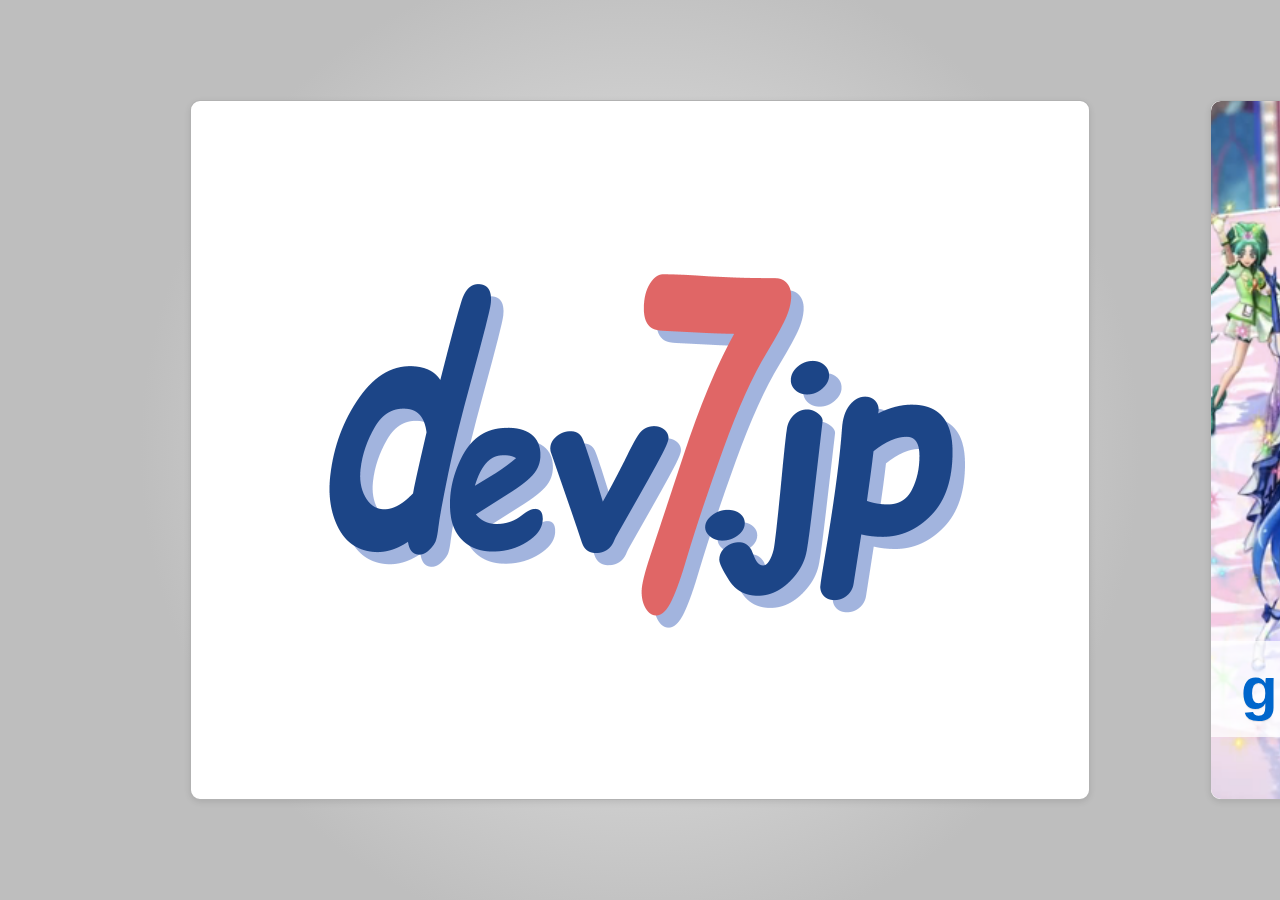
==== war/static/gl.enchant.js/index.html @ 76f35154 "k-on" ====
<!DOCTYPE html>
<html>
<head>
<meta charset="UTF-8">
<script
	src="https://ajax.googleapis.com/ajax/libs/jquery/1.8.2/jquery.min.js"></script>
<script src="/_ah/channel/jsapi"></script>
<script src="../slides.js"></script>
<script src="../index.js"></script>
<script>
if (window['_DCL']) {
  loadMyCss();
} else {
  document.addEventListener('DOMContentLoaded', loadMyCss, false);
}
function loadMyCss() {
  var el = document.createElement('link');
  el.rel = 'stylesheet';
  el.type = 'text/css';
  el.href = 'custom.css';
  document.body.appendChild(el);
}
</script>
</head>
<body style='display: none'>
	<section class='slides layout-regular template-default'>
		<article class='biglogo'></article>

		<!-- 表紙 -->
		<article class="fill">
			<h3 class="blue"
				style="margin-top: 500px; font-size: 60px; padding: 30px">gl.enchant.jsで遊ぶ会</h3>
			<img src="precure.png" />
		</article>

		<!-- 自己紹介 -->
		<article>
			<h1 class="blue" style="margin-top: 280px">自己紹介</h1>
		</article>
		<article>
			<h1 class="blue" style="margin-top: 100px">名前</h1>
			<h1 style="font-size: 130pt">
				楢崎<span class="red">大志</span>
			</h1>
		</article>
		<article>
			<h1 class="blue" style="margin-top: 100px">Google</h1>
			<h1 style="font-size: 95pt">
				<span class="red">daishi</span>.hmr<span style="font-size: 30pt">@gmail.com</span>
			</h1>
		</article>
		<article>
			<h1 class="blue" style="margin-top: 100px">Twitter</h1>
			<h1 style="font-size: 110pt">
				<span class="red">daishi</span>_hmr
			</h1>
		</article>
		<article>
			<h1 class="blue" style="margin-top: 100px">GitHub</h1>
			<h1 style="font-size: 120pt">
				<span class="red">daishi</span>hmr
			</h1>
		</article>
		<article>
			<h1 class="blue" style="margin-top: 100px">所属</h1>
			<h1 style="margin-top: 100px; font-size: 50pt">（株）エイプルジャパン</h1>
			<h1 style="margin-top: 100px; font-size: 70pt">
				narazaki.<span class="red">daishi</span><span
					style="font-size: 27pt">@apl.co.jp</span>
			</h1>
		</article>
		<article>
			<h1 class="blue" style="margin-top: 100px; font-size: 80pt">ふだんの仕事</h1>
			<h1 style="margin-top: 80px; font-size: 40pt">いわゆる普通のSIer</h1>
			<h1 style="margin-top: 30px; font-size: 40pt">企業・大学向けシステム開発</h1>
			<h1 style="margin-top: 30px; font-size: 40pt">
				主な使用言語は <img
					src="http://www.exclavemagazine.com/jp/wp-content/uploads/2012/03/Java-200x200.jpg"
					style="width: 100px" /> <img src="android001.png"
					style="width: 100px" />
			</h1>
		</article>

		<!-- はじめに -->
		<article>
			<h1 class="blue" style="margin-top: 280px">今日のテーマ</h1>
		</article>
		<article>
			<h1 class="blue" style="margin-top: 280px; font-size: 50pt">ブレイブーストの作り方</h1>
		</article>

		<article>
			<h3>なんだそれ？</h3>
			<img src="cover.png" style="float: right" />
			<ul class="build">
				<li>今年8月に9leapに投稿したシューティングゲーム</li>
				<li>YouTube:<br> <a href="http://youtu.be/Mxn-021Kwls">http://youtu.be/Mxn-021Kwls</a></li>
				<li>gl.enchant.jsを本格的に使ってる</li>
				<li>伝統的な横シュー（非弾幕, 振り向き不可）</li>
				<li>開発におよそ3ヶ月かかった</li>
				<li class="red">難易度が理不尽に高い</li>
			</ul>
		</article>
		<article>
			<ul>
				<li class="red" style="font-weight: bold">妙に高い評価を頂いている</li>
			</ul>
			<img src="IMG_0835.PNG" class="centered" style="height: 550px" />
		</article>
		<article>
			<h1 class="blue" style="margin-top: 240px">最高峰！？</h1>
		</article>
		<article>
			<img src="../useful-images/sorehane-yo.jpeg" class="centered"
				style="height: 600px" />
		</article>
		<article>
			<h1 class="blue"
				style="margin-top: 100px; font-size: 50pt; text-align: left">...そんな</h1>
			<h1 class="blue" style="margin-top: 120px; font-size: 50pt">ブレイブーストの作り方</h1>
			<h1 class="blue"
				style="margin-top: 120px; font-size: 50pt; text-align: right">をご紹介</h1>
		</article>

		<!-- 素材の話 -->
		<article>
			<h2>chaper1. 素材の話</h2>
		</article>
		<article>
			<h1 class="blue" style="font-size: 45pt">モデルデータどうするよ？</h1>
		</article>
		<article>
			<h3>モデルデータがない</h3>
			<ul class="build">
				<li>3Dでゲームを作るからにはオリジナルのキャラクターを出したい</li>
				<li>2D素材とちがい、公式パッケージにはドロイドくんしか入ってない</li>
				<li>プリミティブだけで作るのはあまりにも...つらい</li>
				<li>メタセコで作ってMMD? そんな技術ネーヨ</li>
				<li>Blender? Maya?</li>
				<li><img src="../useful-images/wakannai.png" /></li>
			</ul>
		</article>
		<article>
			<h1 class="blue" style="font-size: 40pt">
				簡単に大量のモデルデータを<br>確保したい！
			</h1>
		</article>
		<article>
			<h1 class="blue" style="font-size: 40pt">
				超カンタンな<br>モデリングツールはないのか？
			</h1>
		</article>
		<article>
			<h1 class="blue">あった！</h1>
		</article>
		<article>
			<h1 class="blue" style="margin-top: 50px; font-size: 50pt">DOGA-Lシリーズ</h1>
			<p>
				<img src="http://doga.jp/2010/programs/dogal/dogal1/img/l1image.gif"
					class="centered" style="height: 400px" />
			</p>
		</article>
		<article>
			<h3>なんじゃそれ？</h3>
			<ul class="build">
				<li>20年ぐらい前からある3DCG入門者向けモデリングツール</li>
				<li>学習用途向けだから簡単</li>
				<li>用意されているパーツを組み合わせるだけでモデルが出来ちゃう</li>
				<li>意外とハイレベルなことも...?</li>
			</ul>
		</article>
		<article>
			<h1 class="blue" style="font-size: 100px">これを使おう！</h1>
		</article>
		<article>
			<h1 class="blue" style="font-size: 40px">でも、一般的な形式で出力できないよ...?</h1>
		</article>
		<article>
			<h1 class="blue" style="font-size: 60px">
				だったら変換エンジンを<br>自作しよう！
			</h1>
		</article>
		<article class="fill">
			<h3 class="blue">作りました！</h3>
			<img src="dogencha.png" />
		</article>
		<article>
			<h1 class="blue" style="font-size: 60px">
				DOGA-L3の<br>L3P/L3Cファイルを<br>JSONに変換するサービス
			</h1>
		</article>
		<article>
			<h1 class="blue" style="font-size: 60px">サービス名「DoGencha」</h1>
			<h1 class="blue" style="font-size: 20px; margin-top: 60px">「名前なんてどげんちゃよかたい」の意</h1>
		</article>
		<article>
			<h2 class="green">ちょっとデモ</h2>
		</article>
		<article>
			<h3>DoGencha導入のメリットとデメリット</h3>
			<ul class="build">
				<li class="green">極めて手軽に3Dモデルを作成／入手できる</li>
				<li class="red">データのライセンスが非コピーレフトになってしまう<br>(非商用利用に限定されてしまう)
				</li>
			</ul>
		</article>
		<article>
			<h3>「ブレイブースト」では...</h3>
			<p>ゲーム中に登場する自機・すべての敵キャラ・一部の弾で使用</p>
			<p>モデルデータのみライセンス形態を別に</p>
		</article>

		<!-- 当たり判定の話 -->
		<article>
			<h2>chapter2. 当たり判定の話</h2>
		</article>
		<article>
			<h1 class="blue" style="margin-top: 250px">突然ですが</h1>
		</article>
		<article class="fill">
			<h3 class="green"
				style="font-size: 105px; margin-top: 150px; padding: 50px">「触手」は</h3>
			<h3 class="green"
				style="font-size: 105px; margin-top: 50px; padding: 50px">お好きですか？</h3>
			<img src="syunga.jpeg" />
		</article>
		<article>
			<h3>シューティングゲームにおける「触手」</h3>
			<p>古くからシューティングゲームの敵キャラとして登場</p>
			<div style="margin-top: 10px; padding-left: 90px">
				<div style="text-align: center; margin-left: 20px; float: left">
					<div style="font-size: 14pt">
						R-TYPE<br>「ドプケラドプス」
					</div>
					<img src="r-type.jpeg" style="height: 200px" />
				</div>
				<div style="text-align: center; margin-left: 20px; float: left">
					<div style="font-size: 14pt">
						ダライアス外伝<br>「ネオンライト・イリュージョン」
					</div>
					<img src="draius-gaiden.jpeg" style="height: 200px" />
				</div>
				<div style="text-align: center; margin-left: 20px; float: left">
					<div style="font-size: 14pt">
						グラディウス<br>「5面 触手ステージ」
					</div>
					<img src="gradius-stage5.png" style="height: 200px" />
				</div>
				<div style="text-align: center; margin-left: 20px; float: left">
					<div style="font-size: 14pt">
						XEXEX<br>「フリント」
					</div>
					<img src="xexex.png" style="height: 200px" />
				</div>
			</div>
		</article>
		<article>
			<h3>多関節！</h3>
			<ul>
				<li>単独で存在していたスプライト同士に「親子関係」を持たせて「多関節」を実現することができる</li>
				<li>関節をたくさん使用することで、容易に生物らしい演出が可能</li>
			</ul>
			<div style="text-align: center; font-size: 14pt">
				<div>@usami_yuさんの「すねーくん」</div>
				<img src="usami_yu.gif" style="width: 300px" />
			</div>
		</article>
		<article>
			<h3>gl.enchant.jsで多関節を実現するには</h3>
			<pre>
var body = new Sprite3D();
var arm = new Sprite3D();

body.addChild(arm);
</pre>
			<p>
				glでは2DにおけるGroupにあたるものがない。<br>代わりにSprite3Dに他のSprite3Dを子ノードとして追加できる。
			</p>
			<p>DoGenchaでのDOGA-L3多関節物体(L3C)の実現にはこれをそのまま利用している。</p>
		</article>
		<article>
			<h1 class="blue" style="font-size: 80px; margin-top: 100px">gl.enchant.jsでの</h1>
			<h1 class="blue" style="font-size: 80px; margin-top: 100px">多関節物体表現は</h1>
			<h1 class="blue" style="font-size: 80px; margin-top: 100px">意外と簡単！</h1>
		</article>
		<article>
			<h1 class="blue">しかし！</h1>
		</article>
		<article class="build">
			<h3 class="red">衝突判定に難あり！</h3>
			<p>glにおけるintersectメソッドはthis.x, this.yしか見ていない</p>
			<p>子ノードのthis.x, this.yは親ノードからの相対位置</p>
			<p class="red">⇒ 正しく衝突判定ができない！</p>
			<img src="node-collision.png"
				style="width: 900px; margin-left: -100px" />
		</article>
		<article>
			<h3 class="green">正しく衝突判定を行うには</h3>
			<ul>
				<li>親ノードをたどって絶対位置を計算する必要がある</li>
				<li>いっそ腕や脚は無視して、本体だけに当たり判定があるようにするという手もあり...?</li>
			</ul>
			<img src="node-collision2.png"
				style="width: 900px; margin-left: -100px" />
		</article>
		<article>
			<h3>「ブレイブースト」では...</h3>
			<div>１ボスには胸部分にしか当たり判定がない</div>
			<img src="boss1-bounding.png" />
			<div>３ボスはポーズ変更が完了した時点で位置固定の当たり判定を生成している</div>
			<img src="boss3-bounding.png" />
		</article>

		<!-- アルファブレンディングの話 -->
		<article>
			<h2>chapter3. アルファブレンディングの話</h2>
		</article>

		<!-- その他表現の話 -->
		<article>
			<h2>chapter4. その他表現の話</h2>
		</article>

		<!-- まとめ -->
		<article>
			<h2>まとめ</h2>
		</article>

		<!-- おわり -->
		<article>
			<h2>Thank you!</h2>
		</article>

		<article class='smaller'>
			<h3>Simple slide with header and text (small font)</h3>
			<p>This is a slide with just text. This is a slide with just
				text. This is a slide with just text. This is a slide with just
				text. This is a slide with just text. This is a slide with just
				text.</p>
			<p>
				There is more text just underneath with a
				<code>code sample: 5px</code>
				.
			</p>
		</article>

		<article>
			<h3>Slide with bullet points and a longer title, just because we
				can make it longer</h3>
			<ul>
				<li>Use this template to create your presentation</li>
				<li>Use the provided color palette, box and arrow graphics, and
					chart styles</li>
				<li>Instructions are provided to assist you in using this
					presentation template effectively</li>
				<li>At all times strive to maintain Google's corporate look and
					feel</li>
			</ul>
		</article>

		<article>
			<h3>Slide with bullet points that builds</h3>
			<ul class="build">
				<li>This is an example of a list</li>
				<li>The list items fade in</li>
				<li>Last one!</li>
			</ul>

			<div class="build">
				<p>Any element with child nodes can build.</p>
				<p>It doesn't have to be a list.</p>
			</div>
		</article>

		<article class='smaller'>
			<h3>Slide with bullet points (small font)</h3>
			<ul>
				<li>Use this template to create your presentation
				<li>Use the provided color palette, box and arrow graphics, and
					chart styles
				<li>Instructions are provided to assist you in using this
					presentation template effectively
				<li>At all times strive to maintain Google's corporate look and
					feel
			</ul>
		</article>

		<article>
			<h3>Slide with a table</h3>

			<table>
				<tr>
					<th>Name
					<th>Occupation
				<tr>
					<td>Luke Mahé
					<td>V.P. of Keepin’ It Real
				<tr>
					<td>Marcin Wichary
					<td>The Michael Bay of Doodles
			</table>
		</article>

		<article class='smaller'>
			<h3>Slide with a table (smaller text)</h3>

			<table>
				<tr>
					<th>Name
					<th>Occupation
				<tr>
					<td>Luke Mahé
					<td>V.P. of Keepin’ It Real
				<tr>
					<td>Marcin Wichary
					<td>The Michael Bay of Doodles
			</table>
		</article>

		<article>
			<h3>Styles</h3>
			<ul>
				<li><span class='red'>class="red"</span>
				<li><span class='blue'>class="blue"</span>
				<li><span class='green'>class="green"</span>
				<li><span class='yellow'>class="yellow"</span>
				<li><span class='black'>class="black"</span>
				<li><span class='white'>class="white"</span>
				<li><b>bold</b> and <i>italic</i>
			</ul>
		</article>

		<article>
			<h2>Segue slide</h2>
		</article>

		<article>
			<h3>Slide with an image</h3>
			<p>
				<img style='height: 500px' src='images/example-graph.png'>
			</p>
			<div class='source'>Source: Sergey Brin</div>
		</article>

		<article>
			<h3>Slide with an image (centered)</h3>
			<p>
				<img class='centered' style='height: 500px'
					src='images/example-graph.png'>
			</p>
			<div class='source'>Source: Larry Page</div>
		</article>

		<article class='fill'>
			<h3>Image filling the slide (with optional header)</h3>
			<p>
				<img src='images/example-cat.jpg'>
			</p>
			<div class='source white'>Source: Eric Schmidt</div>
		</article>

		<article>
			<h3>This slide has some code</h3>
			<section>
				<pre>
&lt;script type='text/javascript'&gt;
  // Say hello world until the user starts questioning
  // the meaningfulness of their existence.
  function helloWorld(world) {
    for (var i = 42; --i &gt;= 0;) {
      alert('Hello ' + String(world));
    }
  }
&lt;/script&gt;
&lt;style&gt;
  p { color: pink }
  b { color: blue }
  u { color: 'umber' }
&lt;/style&gt;
</pre>
			</section>
		</article>

		<article class='smaller'>
			<h3>This slide has some code (small font)</h3>
			<section>
				<pre>
&lt;script type='text/javascript'&gt;
  // Say hello world until the user starts questioning
  // the meaningfulness of their existence.
  function helloWorld(world) {
    for (var i = 42; --i &gt;= 0;) {
      alert('Hello ' + String(world));
    }
  }
&lt;/script&gt;
&lt;style&gt;
  p { color: pink }
  b { color: blue }
  u { color: 'umber' }
&lt;/style&gt;
</pre>
			</section>
		</article>

		<article>
			<q> The best way to predict the future is to invent it. </q>
			<div class='author'>Alan Kay</div>
		</article>

		<article class='smaller'>
			<q> A distributed system is one in which the failure of a
				computer you didn’t even know existed can render your own computer
				unusable. </q>
			<div class='author'>Leslie Lamport</div>
		</article>

		<article class='nobackground'>
			<h3>A slide with an embed + title</h3>

			<iframe src='http://www.google.com/doodle4google/history.html'></iframe>
		</article>

		<article class='nobackground'>
			<iframe src='http://www.google.com/doodle4google/history.html'></iframe>
		</article>

		<article class='fill'>
			<h3>Full-slide embed with (optional) slide title on top</h3>
			<iframe src='http://www.google.com/doodle4google/history.html'></iframe>
		</article>

		<article>
			<h3>Thank you!</h3>

			<ul>
				<li><a href='http://www.google.com'>google.com</a>
			</ul>
		</article>

	</section>

</body>
</html>
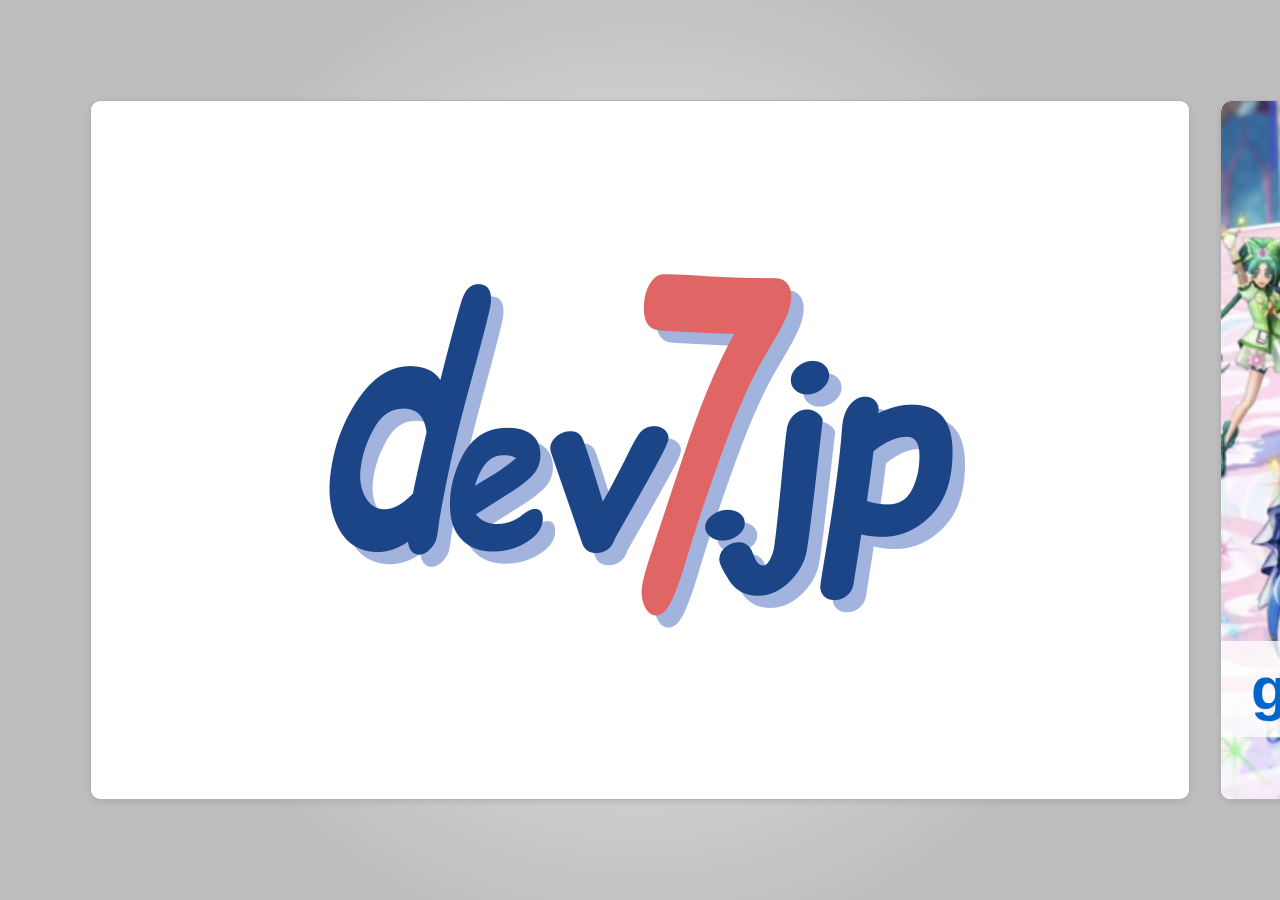
==== commit a3852b92: "ワイドスクリーン化" ====
--- a/war/static/gl.enchant.js/index.html
+++ b/war/static/gl.enchant.js/index.html
@@ -23,7 +23,7 @@
 </script>
 </head>
 <body style='display: none'>
-	<section class='slides layout-regular template-default'>
+	<section class='slides layout-widescreen template-default'>
 		<article class='biglogo'></article>
 
 		<!-- 表紙 -->
@@ -74,10 +74,8 @@
 			<h1 style="margin-top: 80px; font-size: 40pt">いわゆる普通のSIer</h1>
 			<h1 style="margin-top: 30px; font-size: 40pt">企業・大学向けシステム開発</h1>
 			<h1 style="margin-top: 30px; font-size: 40pt">
-				主な使用言語は <img
-					src="http://www.exclavemagazine.com/jp/wp-content/uploads/2012/03/Java-200x200.jpg"
-					style="width: 100px" /> <img src="android001.png"
-					style="width: 100px" />
+				主な使用言語は <img src="Java-200x200.jpg" style="width: 100px" /> <img
+					src="android001.png" style="width: 100px" />
 			</h1>
 		</article>
 
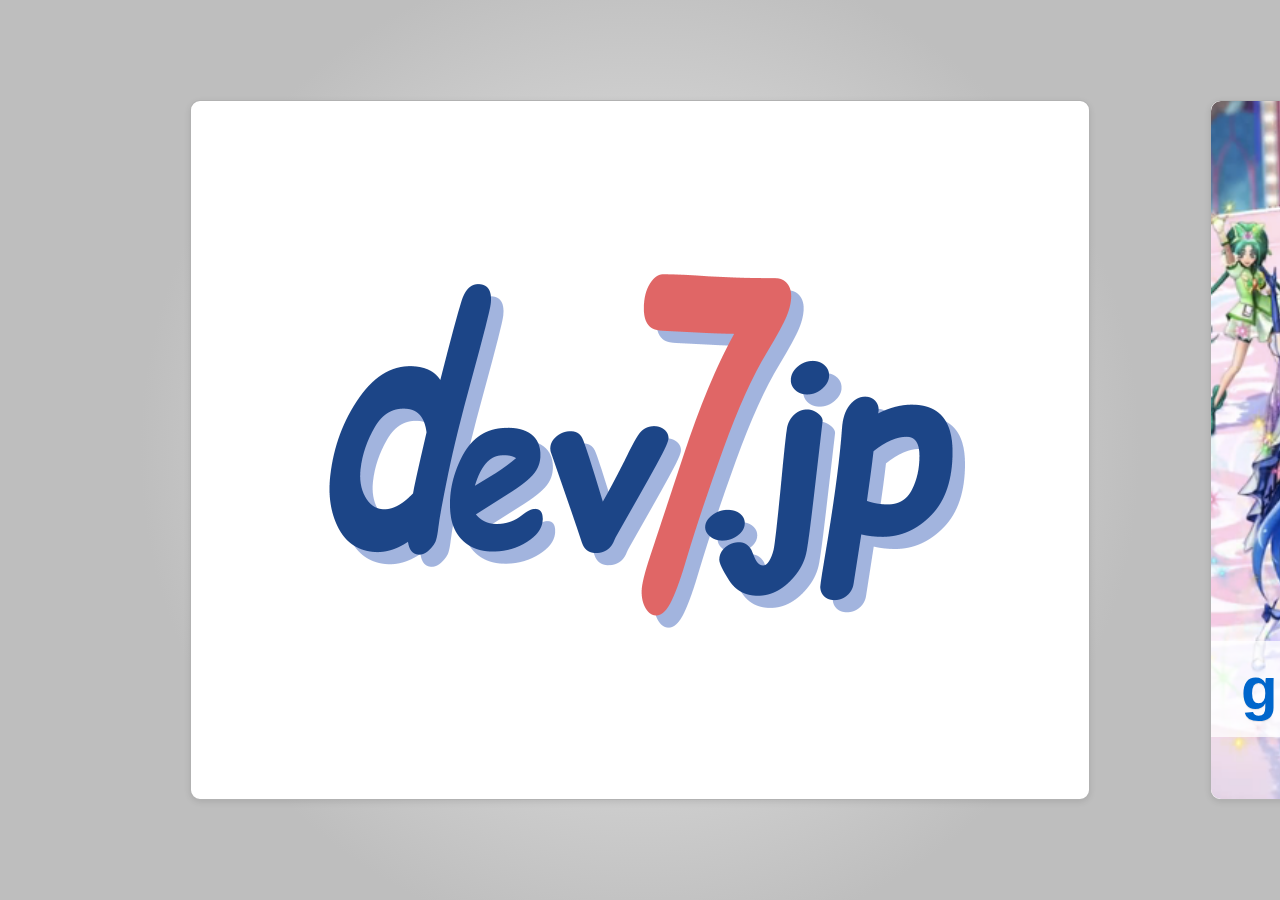
==== commit b9454b6c: "fix miss spell" ====
--- a/war/static/gl.enchant.js/index.html
+++ b/war/static/gl.enchant.js/index.html
@@ -23,7 +23,7 @@
 </script>
 </head>
 <body style='display: none'>
-	<section class='slides layout-widescreen template-default'>
+	<section class='slides layout-regular template-default'>
 		<article class='biglogo'></article>
 
 		<!-- 表紙 -->
@@ -74,8 +74,10 @@
 			<h1 style="margin-top: 80px; font-size: 40pt">いわゆる普通のSIer</h1>
 			<h1 style="margin-top: 30px; font-size: 40pt">企業・大学向けシステム開発</h1>
 			<h1 style="margin-top: 30px; font-size: 40pt">
-				主な使用言語は <img src="Java-200x200.jpg" style="width: 100px" /> <img
-					src="android001.png" style="width: 100px" />
+				主な使用言語は <img
+					src="http://www.exclavemagazine.com/jp/wp-content/uploads/2012/03/Java-200x200.jpg"
+					style="width: 100px" /> <img src="android001.png"
+					style="width: 100px" />
 			</h1>
 		</article>
 
@@ -122,7 +124,7 @@
 
 		<!-- 素材の話 -->
 		<article>
-			<h2>chaper1. 素材の話</h2>
+			<h2>chapter1. 素材の話</h2>
 		</article>
 		<article>
 			<h1 class="blue" style="font-size: 45pt">モデルデータどうするよ？</h1>
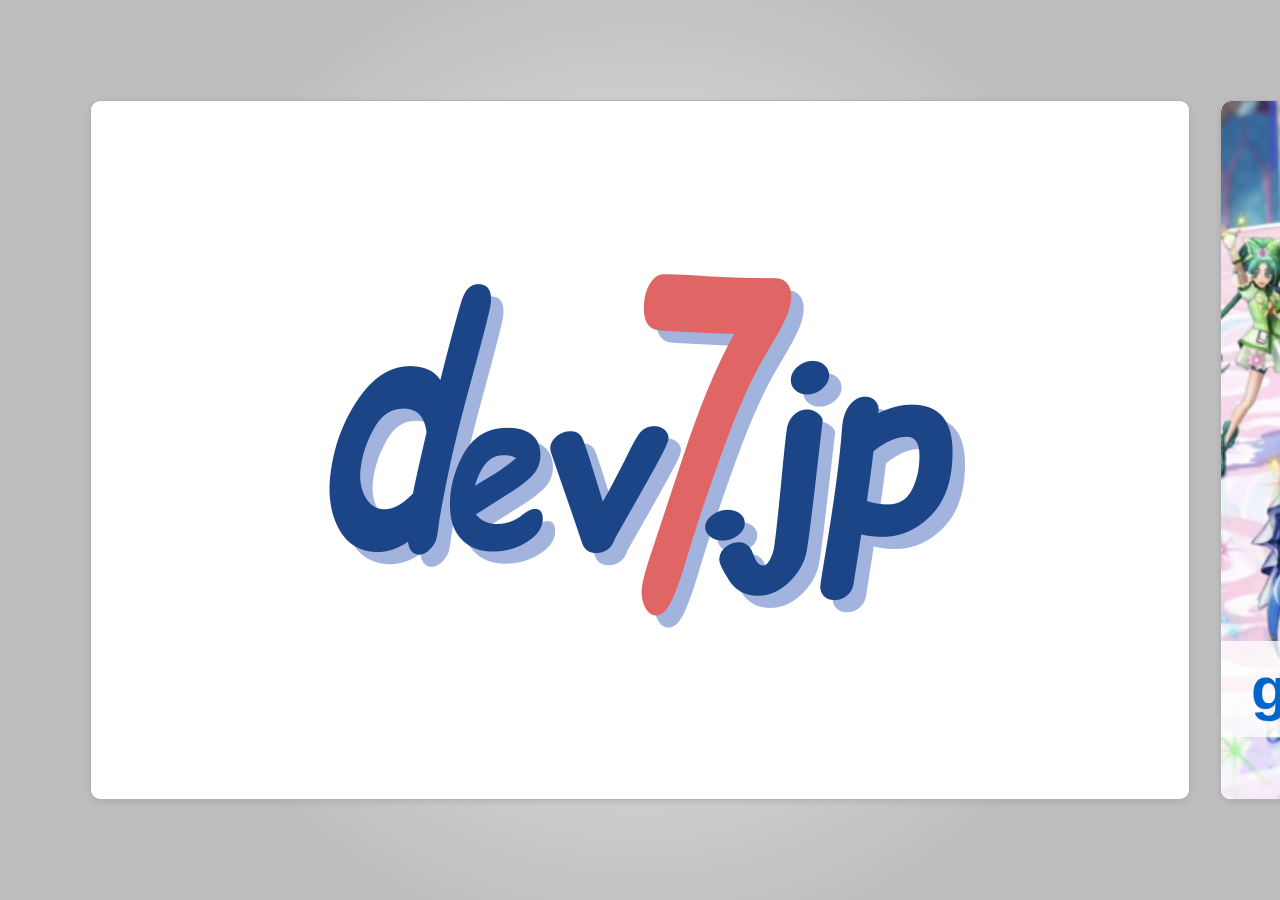
==== commit 5095063a: "Merge branch 'master' of https://github.com/daishihmr/slides" ====
--- a/war/static/gl.enchant.js/index.html
+++ b/war/static/gl.enchant.js/index.html
@@ -23,7 +23,7 @@
 </script>
 </head>
 <body style='display: none'>
-	<section class='slides layout-regular template-default'>
+	<section class='slides layout-widescreen template-default'>
 		<article class='biglogo'></article>
 
 		<!-- 表紙 -->
@@ -64,7 +64,8 @@
 		<article>
 			<h1 class="blue" style="margin-top: 100px">所属</h1>
 			<h1 style="margin-top: 100px; font-size: 50pt">（株）エイプルジャパン</h1>
-			<h1 style="margin-top: 100px; font-size: 70pt">
+			<h1 style="margin-top: 60px; font-size: 50pt">経営企画室・新規事業開発室</h1>
+			<h1 style="margin-top: 60px; font-size: 70pt">
 				narazaki.<span class="red">daishi</span><span
 					style="font-size: 27pt">@apl.co.jp</span>
 			</h1>
@@ -74,10 +75,8 @@
 			<h1 style="margin-top: 80px; font-size: 40pt">いわゆる普通のSIer</h1>
 			<h1 style="margin-top: 30px; font-size: 40pt">企業・大学向けシステム開発</h1>
 			<h1 style="margin-top: 30px; font-size: 40pt">
-				主な使用言語は <img
-					src="http://www.exclavemagazine.com/jp/wp-content/uploads/2012/03/Java-200x200.jpg"
-					style="width: 100px" /> <img src="android001.png"
-					style="width: 100px" />
+				主な使用言語は <img src="Java-200x200.jpg" style="width: 100px" /> <img
+					src="android001.png" style="width: 100px" />
 			</h1>
 		</article>
 
@@ -156,8 +155,7 @@
 		<article>
 			<h1 class="blue" style="margin-top: 50px; font-size: 50pt">DOGA-Lシリーズ</h1>
 			<p>
-				<img src="http://doga.jp/2010/programs/dogal/dogal1/img/l1image.gif"
-					class="centered" style="height: 400px" />
+				<img src="l1image.gif" class="centered" style="height: 400px" />
 			</p>
 		</article>
 		<article>
@@ -288,8 +286,8 @@
 		</article>
 		<article class="build">
 			<h3 class="red">衝突判定に難あり！</h3>
-			<p>glにおけるintersectメソッドはthis.x, this.yしか見ていない</p>
-			<p>子ノードのthis.x, this.yは親ノードからの相対位置</p>
+			<p>glにおけるintersectメソッドはthis.x, this.y, this.zしか見ていない</p>
+			<p>子ノードのthis.x, this.y, this.zは親ノードからの相対位置</p>
 			<p class="red">⇒ 正しく衝突判定ができない！</p>
 			<img src="node-collision.png"
 				style="width: 900px; margin-left: -100px" />
@@ -315,6 +313,115 @@
 		<article>
 			<h2>chapter3. アルファブレンディングの話</h2>
 		</article>
+		<article>
+			<h1 class="blue" style="font-size: 80px">アルファブレンディング！</h1>
+		</article>
+		<article class="fill">
+			<h3 class="blue">アルファブレンディング！</h3>
+			<img src="gradius_v.jpg" />
+		</article>
+		<article class="fill">
+			<h3 class="blue">アルファブレンディング！</h3>
+			<img src="shiki.JPG" />
+		</article>
+		<article class="fill">
+			<h3 class="blue">アルファブレンディング！</h3>
+			<img src="ikaruga.png" />
+		</article>
+		<article>
+			<h1 class="blue" style="font-size: 55px">アルファブレンディングが大好きだ</h1>
+		</article>
+		<article style="text-align: center">
+			<img src="hellsing.png" style="height: 600px" />
+		</article>
+		<article>
+			<h3 class="blue">gl.enchant.jsでビームをカッコ良く表示してみよう！</h3>
+			<pre>
+// 常にカメラの方を向く板ポリゴン
+var beam = new Billboard();
+var beam.mesh.texture.src = game.assets["beam.png"]; // ビーム画像を貼る
+scene.addChild(beam);
+</pre>
+			<p>
+				↓こういうテクスチャを貼る<br> <img src="beam.png" border="1" />
+			</p>
+		</article>
+		<article style="text-align: center">
+			<img src="alpha1.png" style="height: 600px" />
+		</article>
+		<article>
+			<h1 class="red">あれ～？</h1>
+		</article>
+		<article>
+			<h3 class="blue">gl.enchant.jsのデフォルト設定ではアルファブレンディングが有効になっていない</h3>
+			<p>_renderメソッドをオーバーライドしてブレンディングに関する設定を行う必要がある</p>
+			<pre>
+beam._render = function() {
+    // ブレンディングするぞ！
+    gl.enable(gl.BLEND);
+    gl.blendEquation(gl.FUNC_ADD);
+    gl.blendFunc(gl.SRC_ALPHA, gl.ONE);
+
+    // 本来の_renderメソッドを呼び出すぞ！
+    Sprite3D.prototype._render.apply(this);
+
+    // ブレンディングをやめるぞ！
+    gl.disable(gl.BLEND);
+};
+</pre>
+		</article>
+		<article style="text-align: center">
+			<img src="alpha2.png" style="height: 600px" />
+		</article>
+		<article>
+			<h1 class="green" style="font-size: 70px">うんうん、だいぶよくなった</h1>
+		</article>
+		<article style="text-align: center">
+			<h3 class="red">でもまだすこし変</h3>
+			<img src="alpha2_k.png" style="height: 500px" border="1" />
+			<h3 class="red">透明度が断続的になってる</h3>
+		</article>
+		<article>
+			<h3 class="blue">デフォルトのFシェーダーはアルファ値0.2未満を無視する</h3>
+			<p style="font-size: 20px">gl.enchant.js v0.3.6 3041行目</p>
+			<pre style="margin-top: 10px">
+vec4 baseColor = vColor;
+baseColor *= texColor * uUseTexture + vec4(1.0, 1.0, 1.0, 1.0) * (1.0 - uUseTexture);
+float alpha = baseColor.a * uDetectColor.a * uDetectTouch + baseColor.a * (1.0 - uDetectTouch);
+if (alpha &lt; 0.2) {
+    discard; // ← ここ
+}
+else {
+    vec4 amb = uAmbient * vec4(uAmbientLightColor, 1.0);
+</pre>
+		</article>
+		<article>
+			<h3 class="blue">カスタムシェーダーを使おう</h3>
+			<p>シェーダーファイルをpreloadで読み込んで...</p>
+			<pre style="margin-top: 10px">
+game = new Game();
+game.preload("standard.vs", "effect.fs");
+</pre>
+			<p>Shaderを作って...</p>
+			<pre style="margin-top: 10px">
+var customShader = new Shader(game.assets["standard.vs"], game.assets["effect.fs"]);
+</pre>
+			<p>Sprite3Dのprogramプロパティにセットする</p>
+			<pre style="margin-top: 10px">
+beam.program = customShader;
+</pre>
+			<p style="font-size: 18px">他にもいろいろゴニョゴニョする</p>
+			<pre style="margin-top: 10px">
+// _render内で足りないUniform変数をセットしてやる
+this.program.setUniforms(this.scene.getUniforms());
+</pre>
+		</article>
+		<article style="text-align: center">
+			<img src="alpha3.png" style="height: 600px" />
+		</article>
+		<article style="text-align: center">
+			<img src="img_490058_10664478_1.jpg" />
+		</article>
 
 		<!-- その他表現の話 -->
 		<article>
@@ -329,213 +436,6 @@
 		<!-- おわり -->
 		<article>
 			<h2>Thank you!</h2>
-		</article>
-
-		<article class='smaller'>
-			<h3>Simple slide with header and text (small font)</h3>
-			<p>This is a slide with just text. This is a slide with just
-				text. This is a slide with just text. This is a slide with just
-				text. This is a slide with just text. This is a slide with just
-				text.</p>
-			<p>
-				There is more text just underneath with a
-				<code>code sample: 5px</code>
-				.
-			</p>
-		</article>
-
-		<article>
-			<h3>Slide with bullet points and a longer title, just because we
-				can make it longer</h3>
-			<ul>
-				<li>Use this template to create your presentation</li>
-				<li>Use the provided color palette, box and arrow graphics, and
-					chart styles</li>
-				<li>Instructions are provided to assist you in using this
-					presentation template effectively</li>
-				<li>At all times strive to maintain Google's corporate look and
-					feel</li>
-			</ul>
-		</article>
-
-		<article>
-			<h3>Slide with bullet points that builds</h3>
-			<ul class="build">
-				<li>This is an example of a list</li>
-				<li>The list items fade in</li>
-				<li>Last one!</li>
-			</ul>
-
-			<div class="build">
-				<p>Any element with child nodes can build.</p>
-				<p>It doesn't have to be a list.</p>
-			</div>
-		</article>
-
-		<article class='smaller'>
-			<h3>Slide with bullet points (small font)</h3>
-			<ul>
-				<li>Use this template to create your presentation
-				<li>Use the provided color palette, box and arrow graphics, and
-					chart styles
-				<li>Instructions are provided to assist you in using this
-					presentation template effectively
-				<li>At all times strive to maintain Google's corporate look and
-					feel
-			</ul>
-		</article>
-
-		<article>
-			<h3>Slide with a table</h3>
-
-			<table>
-				<tr>
-					<th>Name
-					<th>Occupation
-				<tr>
-					<td>Luke Mahé
-					<td>V.P. of Keepin’ It Real
-				<tr>
-					<td>Marcin Wichary
-					<td>The Michael Bay of Doodles
-			</table>
-		</article>
-
-		<article class='smaller'>
-			<h3>Slide with a table (smaller text)</h3>
-
-			<table>
-				<tr>
-					<th>Name
-					<th>Occupation
-				<tr>
-					<td>Luke Mahé
-					<td>V.P. of Keepin’ It Real
-				<tr>
-					<td>Marcin Wichary
-					<td>The Michael Bay of Doodles
-			</table>
-		</article>
-
-		<article>
-			<h3>Styles</h3>
-			<ul>
-				<li><span class='red'>class="red"</span>
-				<li><span class='blue'>class="blue"</span>
-				<li><span class='green'>class="green"</span>
-				<li><span class='yellow'>class="yellow"</span>
-				<li><span class='black'>class="black"</span>
-				<li><span class='white'>class="white"</span>
-				<li><b>bold</b> and <i>italic</i>
-			</ul>
-		</article>
-
-		<article>
-			<h2>Segue slide</h2>
-		</article>
-
-		<article>
-			<h3>Slide with an image</h3>
-			<p>
-				<img style='height: 500px' src='images/example-graph.png'>
-			</p>
-			<div class='source'>Source: Sergey Brin</div>
-		</article>
-
-		<article>
-			<h3>Slide with an image (centered)</h3>
-			<p>
-				<img class='centered' style='height: 500px'
-					src='images/example-graph.png'>
-			</p>
-			<div class='source'>Source: Larry Page</div>
-		</article>
-
-		<article class='fill'>
-			<h3>Image filling the slide (with optional header)</h3>
-			<p>
-				<img src='images/example-cat.jpg'>
-			</p>
-			<div class='source white'>Source: Eric Schmidt</div>
-		</article>
-
-		<article>
-			<h3>This slide has some code</h3>
-			<section>
-				<pre>
-&lt;script type='text/javascript'&gt;
-  // Say hello world until the user starts questioning
-  // the meaningfulness of their existence.
-  function helloWorld(world) {
-    for (var i = 42; --i &gt;= 0;) {
-      alert('Hello ' + String(world));
-    }
-  }
-&lt;/script&gt;
-&lt;style&gt;
-  p { color: pink }
-  b { color: blue }
-  u { color: 'umber' }
-&lt;/style&gt;
-</pre>
-			</section>
-		</article>
-
-		<article class='smaller'>
-			<h3>This slide has some code (small font)</h3>
-			<section>
-				<pre>
-&lt;script type='text/javascript'&gt;
-  // Say hello world until the user starts questioning
-  // the meaningfulness of their existence.
-  function helloWorld(world) {
-    for (var i = 42; --i &gt;= 0;) {
-      alert('Hello ' + String(world));
-    }
-  }
-&lt;/script&gt;
-&lt;style&gt;
-  p { color: pink }
-  b { color: blue }
-  u { color: 'umber' }
-&lt;/style&gt;
-</pre>
-			</section>
-		</article>
-
-		<article>
-			<q> The best way to predict the future is to invent it. </q>
-			<div class='author'>Alan Kay</div>
-		</article>
-
-		<article class='smaller'>
-			<q> A distributed system is one in which the failure of a
-				computer you didn’t even know existed can render your own computer
-				unusable. </q>
-			<div class='author'>Leslie Lamport</div>
-		</article>
-
-		<article class='nobackground'>
-			<h3>A slide with an embed + title</h3>
-
-			<iframe src='http://www.google.com/doodle4google/history.html'></iframe>
-		</article>
-
-		<article class='nobackground'>
-			<iframe src='http://www.google.com/doodle4google/history.html'></iframe>
-		</article>
-
-		<article class='fill'>
-			<h3>Full-slide embed with (optional) slide title on top</h3>
-			<iframe src='http://www.google.com/doodle4google/history.html'></iframe>
-		</article>
-
-		<article>
-			<h3>Thank you!</h3>
-
-			<ul>
-				<li><a href='http://www.google.com'>google.com</a>
-			</ul>
 		</article>
 
 	</section>
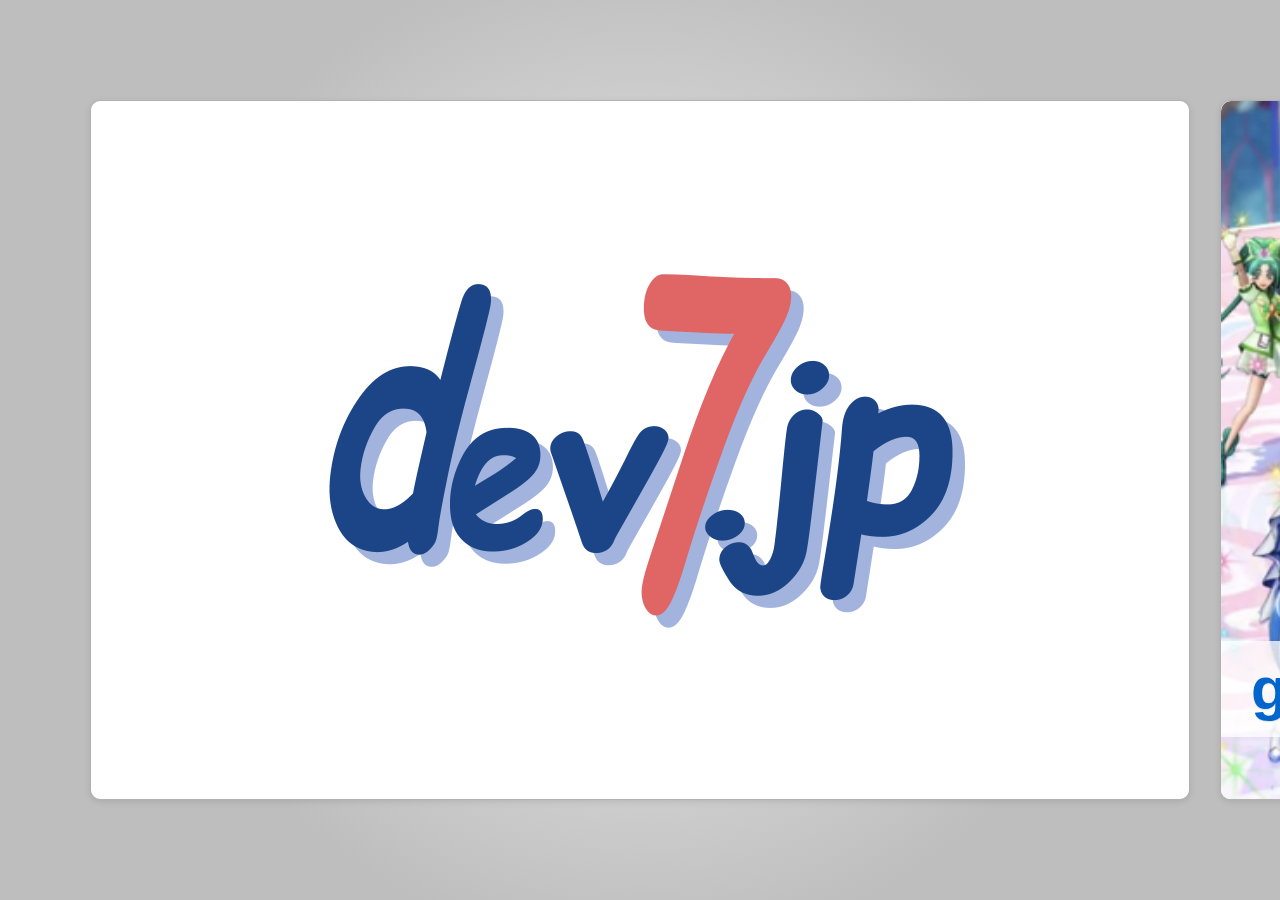
==== commit 098bd9a9: "alpha beam" ====
--- a/war/static/gl.enchant.js/index.html
+++ b/war/static/gl.enchant.js/index.html
@@ -153,9 +153,9 @@
 			<h1 class="blue">あった！</h1>
 		</article>
 		<article>
-			<h1 class="blue" style="margin-top: 50px; font-size: 50pt">DOGA-Lシリーズ</h1>
-			<p>
-				<img src="l1image.gif" class="centered" style="height: 400px" />
+			<h1 class="blue" style="margin-top: 10px; font-size: 50pt">DOGA-Lシリーズ</h1>
+			<p>
+				<img src="l1image.gif" class="centered" style="height: 550px" />
 			</p>
 		</article>
 		<article>
@@ -223,34 +223,24 @@
 			<img src="syunga.jpeg" />
 		</article>
 		<article>
-			<h3>シューティングゲームにおける「触手」</h3>
+			<h3 class="blue">シューティングゲームにおける「触手」</h3>
 			<p>古くからシューティングゲームの敵キャラとして登場</p>
-			<div style="margin-top: 10px; padding-left: 90px">
-				<div style="text-align: center; margin-left: 20px; float: left">
-					<div style="font-size: 14pt">
-						R-TYPE<br>「ドプケラドプス」
-					</div>
-					<img src="r-type.jpeg" style="height: 200px" />
-				</div>
-				<div style="text-align: center; margin-left: 20px; float: left">
-					<div style="font-size: 14pt">
-						ダライアス外伝<br>「ネオンライト・イリュージョン」
-					</div>
-					<img src="draius-gaiden.jpeg" style="height: 200px" />
-				</div>
-				<div style="text-align: center; margin-left: 20px; float: left">
-					<div style="font-size: 14pt">
-						グラディウス<br>「5面 触手ステージ」
-					</div>
-					<img src="gradius-stage5.png" style="height: 200px" />
-				</div>
-				<div style="text-align: center; margin-left: 20px; float: left">
-					<div style="font-size: 14pt">
-						XEXEX<br>「フリント」
-					</div>
-					<img src="xexex.png" style="height: 200px" />
-				</div>
-			</div>
+		</article>
+		<article class="fill">
+			<h3>R-TYPE「ドプケラドプス」</h3>
+			<img src="r-type.jpeg" />
+		</article>
+		<article class="fill">
+			<h3>ダライアス外伝「ネオンライト・イリュージョン」</h3>
+			<img src="draius-gaiden.jpeg" />
+		</article>
+		<article class="fill">
+			<h3>グラディウス「5面 触手ステージ」</h3>
+			<img src="gradius-stage5.png" />
+		</article>
+		<article class="fill">
+			<h3>XEXEX「フリント」</h3>
+			<img src="xexex.png" />
 		</article>
 		<article>
 			<h3>多関節！</h3>
@@ -260,7 +250,7 @@
 			</ul>
 			<div style="text-align: center; font-size: 14pt">
 				<div>@usami_yuさんの「すねーくん」</div>
-				<img src="usami_yu.gif" style="width: 300px" />
+				<img src="usami_yu.gif" style="width: 380px" />
 			</div>
 		</article>
 		<article>
@@ -276,15 +266,16 @@
 			</p>
 			<p>DoGenchaでのDOGA-L3多関節物体(L3C)の実現にはこれをそのまま利用している。</p>
 		</article>
-		<article>
-			<h1 class="blue" style="font-size: 80px; margin-top: 100px">gl.enchant.jsでの</h1>
-			<h1 class="blue" style="font-size: 80px; margin-top: 100px">多関節物体表現は</h1>
-			<h1 class="blue" style="font-size: 80px; margin-top: 100px">意外と簡単！</h1>
+		<article class="fill">
+			<h1 class="green" style="font-size: 80px; margin-top: 100px">gl.enchant.jsでの</h1>
+			<h1 class="green" style="font-size: 80px; margin-top: 100px">多関節物体表現は</h1>
+			<h1 class="green" style="font-size: 80px; margin-top: 100px">意外と簡単！</h1>
+			<img src="mokujin.png" />
 		</article>
 		<article>
 			<h1 class="blue">しかし！</h1>
 		</article>
-		<article class="build">
+		<article>
 			<h3 class="red">衝突判定に難あり！</h3>
 			<p>glにおけるintersectメソッドはthis.x, this.y, this.zしか見ていない</p>
 			<p>子ノードのthis.x, this.y, this.zは親ノードからの相対位置</p>
@@ -337,13 +328,18 @@
 		<article>
 			<h3 class="blue">gl.enchant.jsでビームをカッコ良く表示してみよう！</h3>
 			<pre>
-// 常にカメラの方を向く板ポリゴン
-var beam = new Billboard();
-var beam.mesh.texture.src = game.assets["beam.png"]; // ビーム画像を貼る
-scene.addChild(beam);
-</pre>
-			<p>
-				↓こういうテクスチャを貼る<br> <img src="beam.png" border="1" />
+// 少しずつずらしながら5枚ほど重ねる
+for (var i = 0; i < 5; i++) {
+	// 常にカメラの方を向く板ポリゴン
+	var beam = new Billboard();
+	beam.y = Math.random() * 0.1;
+	var beam.mesh.texture.src = game.assets["beam.png"]; // ビーム画像を貼る
+	scene.addChild(beam);
+}
+</pre>
+			<p>
+				↓こういうテクスチャを貼る<br> <img src="beam.png" border="1"
+					style="background: url(../useful-images/bg.png)" />
 			</p>
 		</article>
 		<article style="text-align: center">
@@ -416,16 +412,58 @@
 this.program.setUniforms(this.scene.getUniforms());
 </pre>
 		</article>
-		<article style="text-align: center">
-			<img src="alpha3.png" style="height: 600px" />
-		</article>
-		<article style="text-align: center">
-			<img src="img_490058_10664478_1.jpg" />
-		</article>
-
-		<!-- その他表現の話 -->
-		<article>
-			<h2>chapter4. その他表現の話</h2>
+		<article class="build" style="text-align: center">
+			<img src="alpha3.png" style="height: 600px" /> <img
+				src="../useful-images/yokudeki.png"
+				style="position: absolute; top: 0px; left: 600px" />
+		</article>
+
+		<!--  -->
+		<article>
+			<h2>chapter 4. その他表現の話</h2>
+		</article>
+
+		<!-- お世話になったサイト -->
+		<article>
+			<h2>appendix. 参考にさせていただいたサイト</h2>
+		</article>
+		<article>
+			<h3>wgld.org - WebGL Developer org</h3>
+			<p>
+				<a href="http://wgld.org/">http://wgld.org/</a>
+			</p>
+			<p>
+				WebGLが基礎から学べるサイト。<br>解説がむちゃくちゃ丁寧でわかりやすい。<br>シェーダとかクォータニオンはここで勉強した。
+			</p>
+			<img src="w039_01.jpeg" />
+		</article>
+		<article>
+			<h3>床井研究室</h3>
+			<p>
+				<a href="http://marina.sys.wakayama-u.ac.jp/~tokoi/">http://marina.sys.wakayama-u.ac.jp/~tokoi/</a>
+			</p>
+			<p>
+				和歌山大学の先生が日々を綴っている。<br>過去ログからOpenGLに関する膨大な知識が得られる。
+			</p>
+			<img src="sprite19.jpeg" />
+		</article>
+		<article>
+			<h3>IMYGraphics</h3>
+			<p>
+				<a href="http://andorelseif.com/IMYGraphics/Wiki/doku.php">http://andorelseif.com/IMYGraphics/Wiki/doku.php</a>
+			</p>
+			<p>フォグのかけ方はここからパクった。</p>
+			<img src="fog.png" border="1" />
+		</article>
+		<article>
+			<h3>WebGL Reference Card</h3>
+			<p>
+				<a
+					href="http://www.khronos.org/files/webgl/webgl-reference-card-1_0.pdf">http://www.khronos.org/files/webgl/webgl-reference-card-1_0.pdf</a>
+			</p>
+			<p>WebGLの規格を管理しているKhronos Groupによる、WebGLのリファレンスカード。</p>
+			<p>チートシートとして。</p>
+			<img src="referencecard.png" />
 		</article>
 
 		<!-- まとめ -->
